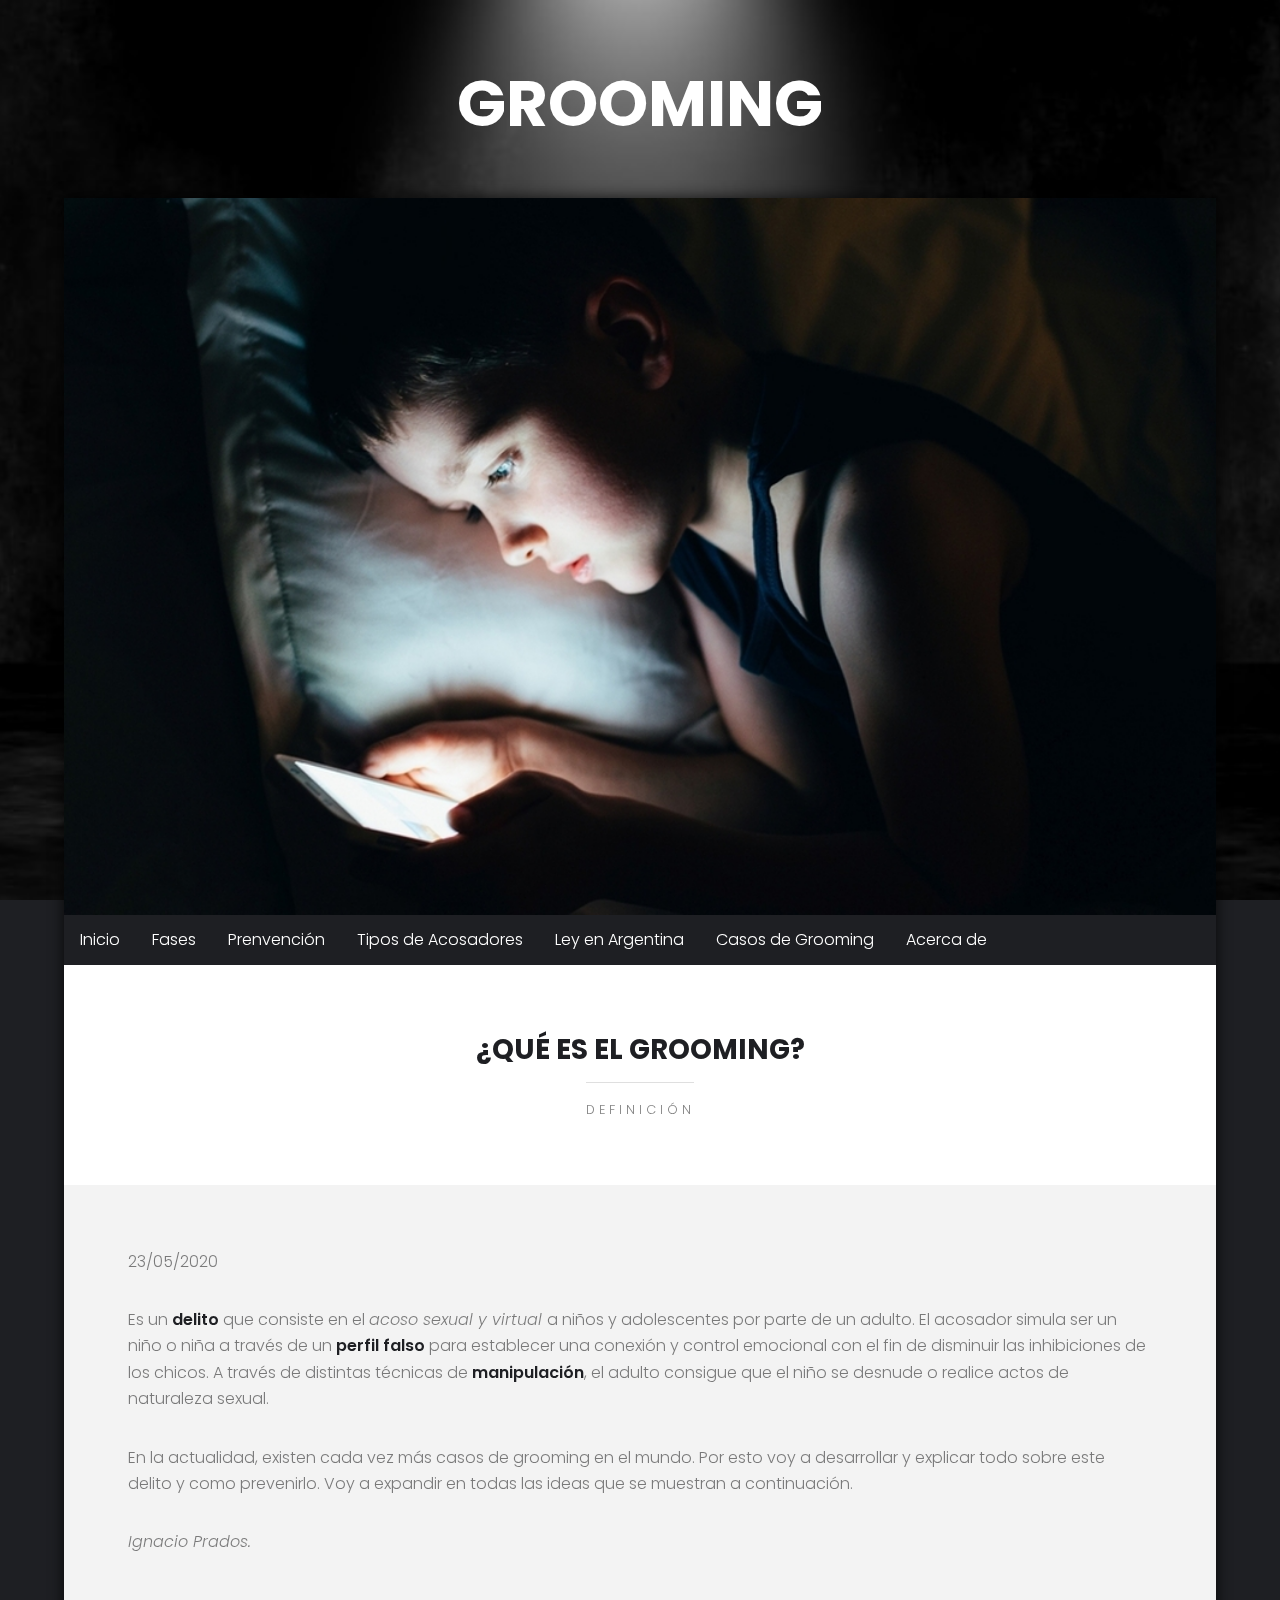
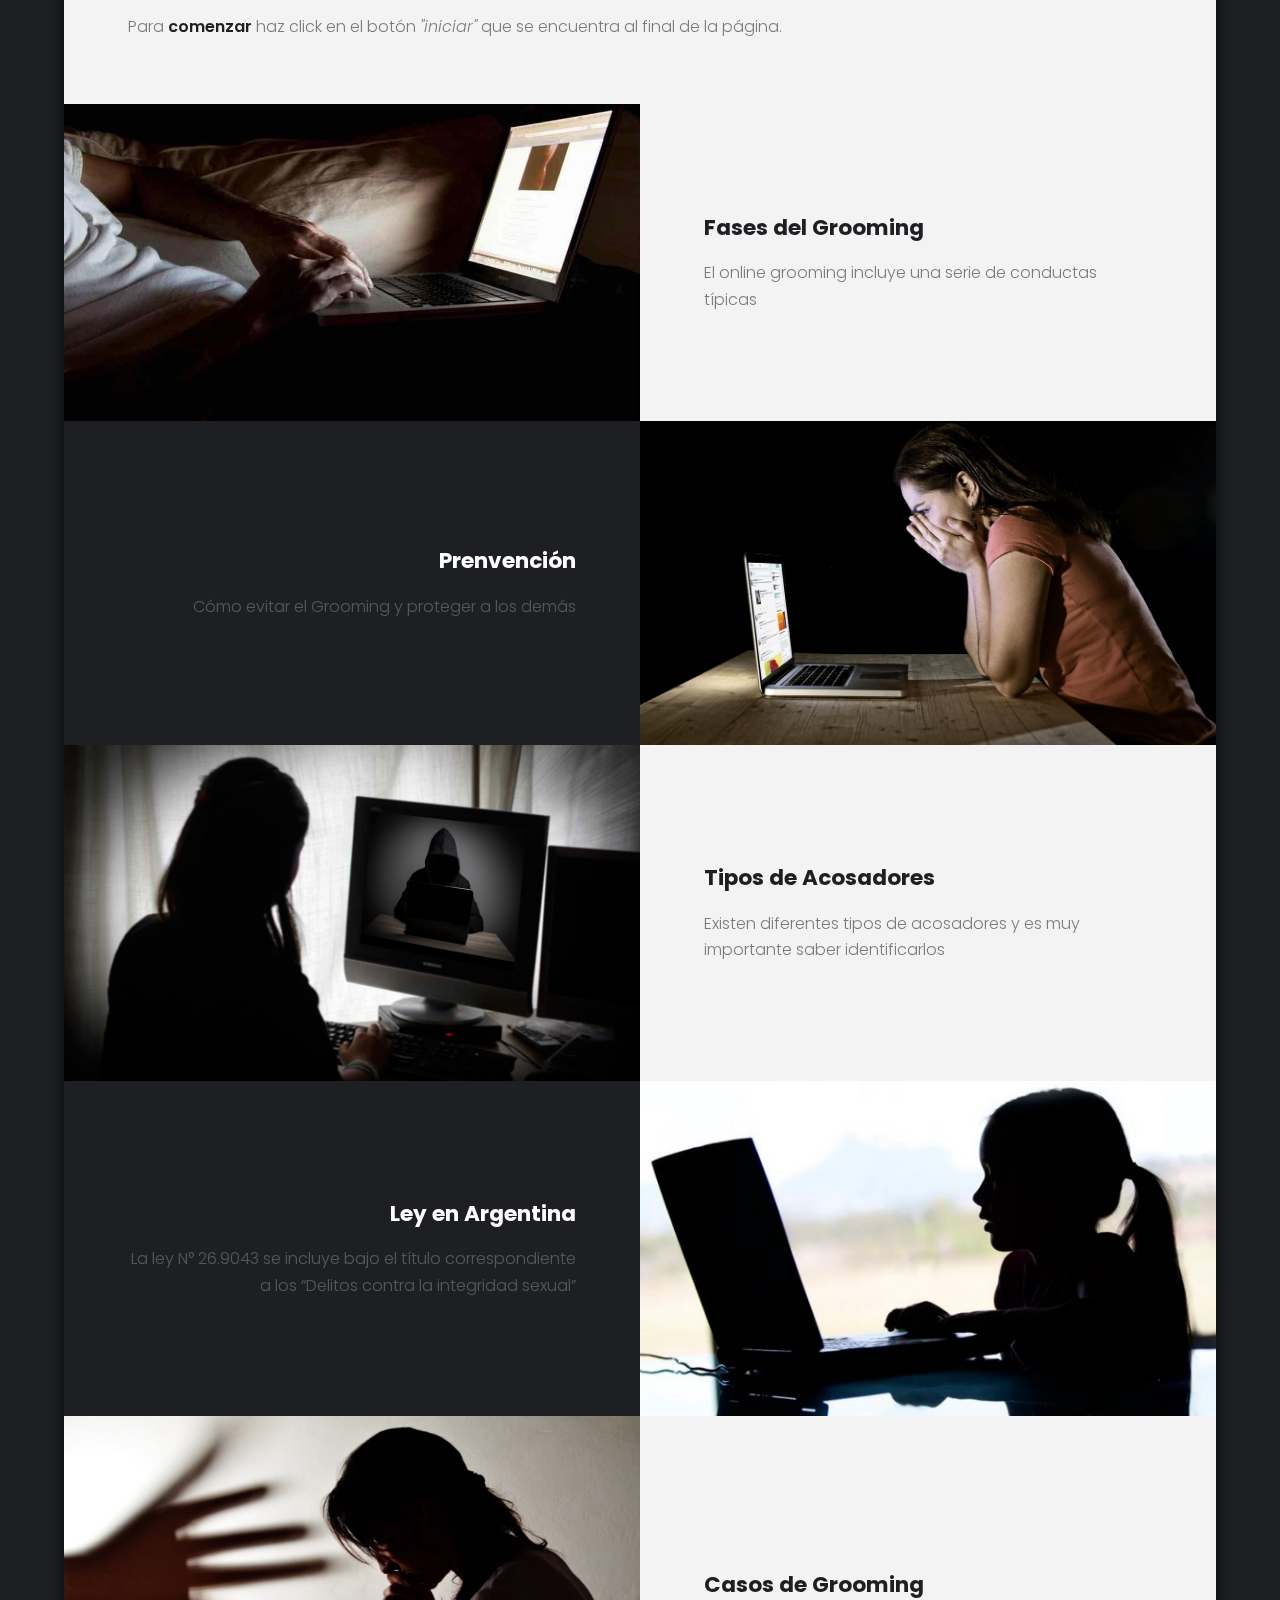
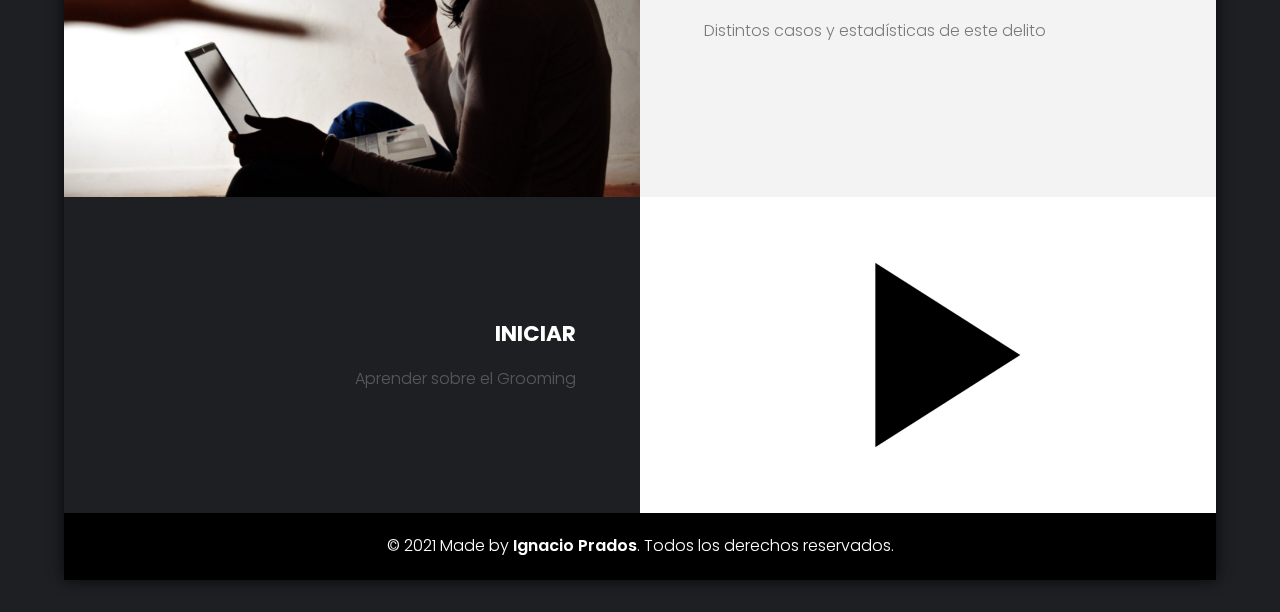
==== index.html @ 8612a730 "Update footer, titles and scrollbar" ====
<!DOCTYPE HTML>

<html>

	<!-- PÁGINA DE IGNACIO PRADOS -->

	<!-- HEAD-->

	<head>

		<title>Grooming</title>

			<meta lang="es"/>
			<meta charset="utf-8" />
			<meta name="Grooming" content="width=device-width, initial-scale=1" />

			<link rel="stylesheet" href="css/main.css" />
			<link  rel="icon"   href="images/favicon.png" type="image/png" />

	</head>

	<!-- BODY -->

	<body>

	<!-- TITULO -->

        <header id="header">

			<div class="logo"><a>GROOMING<span></span></a></div>

		</header>

	<!-- CUERPO-->

			<section id="main">
				<div class="inner">

	<!-- PRINCIPAL -->

					<section id="one" class="wrapper style1">

						<div class="image fit flush">
							<img src="images/pic02.jpg" alt="niño con celular" />
						</div>

	<!-- NAVBAR -->

							<div id="navegador">
       							 <ul>
									<li><a href="index.html">Inicio</a></li>
									<li><a href="paginas/fasesdelgrooming.html">Fases</a></li>
									<li><a href="paginas/prevencion.html">Prenvención</a></li>
									<li><a href="paginas/tiposdeacosadores.html">Tipos de Acosadores</a></li>
									<li><a href="paginas/leyenargentina.html">Ley en Argentina</a></li>
									<li><a href="paginas/casosdegrooming.html">Casos de Grooming</a></li>
									<li><a href="paginas/acercade.html">Acerca de</a></li>
								</ul>
							</div>


	<!-- HEATHER -->

						<header class="special">

							<h2>¿QUÉ ES EL GROOMING?</h2>

								<p>DEFINICIÓN</p>

						</header>

<!-- CONTENIDO -->

						<div class="content">

							<p>23/05/2020</p>

							<p>Es un <b>delito</b> que consiste en el <em>acoso sexual y virtual </em>a niños y adolescentes por parte de un adulto. El acosador simula ser un niño
							o niña a través de un <b>perfil falso</b> para establecer una conexión y control emocional con el fin de disminuir las inhibiciones de los chicos.
							A través de distintas técnicas de <b>manipulación</b>, el adulto consigue que el niño se desnude o realice actos de naturaleza sexual. </p>

							<p>En la actualidad, existen cada vez más casos de grooming en el mundo. Por esto voy a desarrollar y explicar todo sobre este delito y como prevenirlo.
							Voy a expandir en todas las ideas que se muestran a continuación.</p>

							<p><em>Ignacio Prados.</em></p>

							<br>Para <b>comenzar</b> haz click en el botón <em>"iniciar"</em> que se encuentra al final de la página.

						</div>

					</section>

	<!-- ENLACES A LAS OTRAS PÁGINAS -->

					<section id="three" class="wrapper">

						<div class="spotlight">
							<div class="image flush"><img src="images/pic06.jpg" alt="Fases del Grooming" /></div>
								<div class="inner">
									<h3><a href="paginas/fasesdelgrooming.html">Fases del Grooming</a></h3>
										<p>El online grooming incluye una serie de conductas típicas</p>
								</div>
						</div>

						<div class="spotlight alt">
							<div class="image flush"><img src="images/pic07.jpg" alt="Mujer sorprendida" /></div>
								<div  class="inner">
									<h3><a href="paginas/prevencion.html">Prenvención</a></h3>
										<p>Cómo evitar el Grooming y proteger a los demás</p>
								</div>
						</div>

						<div class="spotlight">
							<div class="image flush"><img src="images/pic08.jpg" alt="Computadora peligrosa" /></div>
								<div class="inner">
									<h3><a href="paginas/tiposdeacosadores.html">Tipos de Acosadores</a></h3>
										<p>Existen diferentes tipos de acosadores y es muy importante saber identificarlos</p>
								</div>
						</div>

                        <div class="spotlight alt">
							<div class="image flush"><img src="images/pic09.jpg" alt="niña mirando su computadora" /></div>
								<div  class="inner">
									<h3><a href="paginas/leyenargentina.html">Ley en Argentina</a></h3>
										<p>La ley N° 26.9043 se incluye bajo el título correspondiente a los “Delitos contra la integridad sexual” </p>
								</div>
						</div>

                        	<div class="spotlight">
								<div class="image flush"><img src="images/pic10.jpg" alt="Chica mirando su computadora" /></div>
									<div class="inner">
										<h3><a href="paginas/casosdegrooming.html"”>Casos de Grooming</a></h3>
											<p>Distintos casos y estadísticas de este delito</p>
									</div>
							</div>

                    	<div class="spotlight alt">
							<div class="image flush"><img src="images/pic04.jpg" alt="INICIAR" /></div>
								<div  class="inner">
									<h3><a href="paginas/fasesdelgrooming.html">INICIAR</a></h3>
										<p>Aprender sobre el Grooming </p>
								</div>
						</div>

					</section>

	<!-- FOOTER -->

					<div class="copy" id="copyright">&copy; 2021 Made by <a class="dev" href="https://ignacioprados.vercel.app/" target="_blank">Ignacio Prados</a>. Todos los derechos reservados. <br></div>

	</body>

	<!-- PÁGINA DE IGNACIO PRADOS -->

</html>
---- css/main.css ----
@import url("https://fonts.googleapis.com/css?family=Poppins:300,400,500,600,700");



	html, body, div, span, applet, object, iframe, h1, h2, h3, h4, h5, h6, p, blockquote, pre, a, abbr, acronym, address, big, cite, code, del, dfn, em, img, ins, kbd, q, s, samp, small, strike, strong, sub, sup, tt, var, b, u, i, center, dl, dt, dd, ol, ul, li, fieldset, form, label, legend, table, caption, tbody, tfoot, thead, tr, th, td, article, aside, canvas, details, embed, figure, figcaption, footer, header, hgroup, menu, nav, output, ruby, section, summary, time, mark, audio, video {
		margin: 0;
		padding: 0;
		border: 0;
		font-size: 100%;
		font: inherit;
		vertical-align: baseline;
	}



/*Navegador*/
ul {
    list-style-type: none;
    margin: auto;
    padding: 0;
    overflow: hidden;
	background-color: #1e1f23;
	
}


li a {
    display: block;
    color: white;
    text-align: center;
    padding: 12px 16px;
	text-decoration: none;
	float: left;
	transition: all 0.3s ease;
}

ul a:hover {
    background-color: #111;
}


/* ===== CUSTOM SCROLL BAR =====*/
body::-webkit-scrollbar{
	width: 15px;
	background-color: #3f3f3f;
  }
  
  body::-webkit-scrollbar-thumb{
	background-color: #ffffff;
	border-radius: 3px;
  }
  
  body::-webkit-scrollbar-thumb:hover{
	background-color: #ffffff;
  }
  
  body::-webkit-scrollbar-thumb:active{
	background-color: #ffffff;
  }

  .dev {
	  color: #ffffff;
	  text-decoration: none;
	  font-weight: 600;
	  transition: all 0.3s ease;
  }

  .dev:hover {
	  color: #ffd3b6;
  }


/* ESTILO DE CAJA*/

	*, *:before, *:after {
		-moz-box-sizing: border-box;
		-webkit-box-sizing: border-box;
		box-sizing: border-box;
	}

	@media screen and (max-width: 1280px) {

		.container.\31 25\25 {
			width: 100%;
			max-width: 81.25rem;
			min-width: 65rem;
		}

		.container.\37 5\25 {
			width: 48.75rem;
		}

		.container.\35 0\25 {
			width: 32.5rem;
		}

		.container.\32 5\25 {
			width: 16.25rem;
		}

		.container {
			width: 65rem;
		}

	}

	body {
		background-color: #fff;
		color: rgba(0, 0, 0, 0.5);
	}

	body, input, select, textarea {
		font-family: "Poppins", sans-serif;
		font-weight: 300;
		font-size: 1rem;
		line-height: 1.65;
	}

	a {
		text-decoration: underline;
	}

		a:hover {
			text-decoration: none;
		}

	strong, b {
		font-weight: 600;
	}

	em, i {
		font-style: italic;
	}

	p {
		margin: 0 0 2rem 0;
	}

		p:last-child {
			margin: 0;
		}

		p.special {
			text-transform: uppercase;
			font-size: .75rem;
			font-weight: 300;
			margin: 0 0 .5rem 0;
			padding: 0 0 1rem 0;
			letter-spacing: .25rem;
		}

			p.special:after {
				content: '';
				position: absolute;
				margin: auto;
				right: 0;
				bottom: 0;
				left: 0;
				width: 50%;
				height: 1px;
				background-color: rgba(0, 0, 0, 0.125);
			}

	h1, h2, h3, h4, h5, h6 {
		font-weight: 700;
		line-height: 1.5;
		margin: 0 0 1rem 0;
	}

		h1 a, h2 a, h3 a, h4 a, h5 a, h6 a {
			color: inherit;
			text-decoration: none;
		}

	h2 {
		font-size: 1.75rem;
	}

	h3 {
		font-size: 1.35rem;
	}

	h4 {
		font-size: 1.1rem;
	}

	h5 {
		font-size: 0.9rem;
	}

	h6 {
		font-size: 0.7rem;
	}

	sub {
		font-size: 0.8rem;
		position: relative;
		top: 0.5rem;
	}

	sup {
		font-size: 0.8rem;
		position: relative;
		top: -0.5rem;
	}

	blockquote {
		border-left: solid 4px;
		font-style: italic;
		margin: 0 0 2rem 0;
		padding: 0.5rem 0 0.5rem 2rem;
	}

	code {
		border-radius: 4px;
		border: solid 1px;
		font-family: "Courier New", monospace;
		font-size: 0.9rem;
		margin: 0 0.25rem;
		padding: 0.25rem 0.65rem;
	}

	pre {
		-webkit-overflow-scrolling: touch;
		font-family: "Courier New", monospace;
		font-size: 0.9rem;
		margin: 0 0 2rem 0;
	}

		pre code {
			display: block;
			line-height: 1.75;
			padding: 1rem 1.5rem;
			overflow-x: auto;
		}

	hr {
		border: 0;
		border-bottom: solid 1px;
		margin: 2rem 0;
	}

		hr.major {
			margin: 3rem 0;
		}

	.align-left {
		text-align: left;
	}

	.align-center {
		text-align: center;
	}

	.align-right {
		text-align: right;
	}

	input, select, textarea {
		color: #1e1f23;
	}

	a {
		color: rgb(0, 0, 0);
	}

	strong, b {
		color: #1e1f23;
	}

	h1, h2, h3, h4, h5, h6 {
		color: #1e1f23;
	}

	blockquote {
		border-left-color: rgba(144, 144, 144, 0.25);
	}

	code {
		background: rgba(144, 144, 144, 0.075);
		border-color: rgba(144, 144, 144, 0.25);
	}

	hr {
		border-bottom-color: rgba(144, 144, 144, 0.25);
	}

/* Image */

	.image {
		display: inline-block;
		position: relative;
	}

		.image.flush {
			margin: 0 !important;
		}

		.image img {
			display: block;
		}

		.image.left, .image.right {
			max-width: 50%;
		}

			.image.left img, .image.right img {
				width: 100%;
			}

		.image.left {
			float: left;
			margin: 0 1rem 1rem 0;
			top: 0.25rem;
		}

		.image.right {
			float: right;
			margin: 0 0 1rem 1rem;
			top: 0.25rem;
		}

		.image.fit {
			display: block;
			margin: 0 0 2rem 0;
			width: 100%;
		}

			.image.fit img {
				width: 100%;
			}

		.image.main {
			display: block;
			margin: 0 0 3rem 0;
			width: 100%;
		}

			.image.main img {
				width: 100%;
			}



/*Spotlight */

	.spotlight {
		display: -moz-flex;
		display: -webkit-flex;
		display: -ms-flex;
		display: flex;
		-moz-flex-wrap: wrap;
		-webkit-flex-wrap: wrap;
		-ms-flex-wrap: wrap;
		flex-wrap: wrap;
		-moz-align-items: center;
		-webkit-align-items: center;
		-ms-align-items: center;
		align-items: center;
	}

		.spotlight > * {
			-moz-flex-shrink: 1;
			-webkit-flex-shrink: 1;
			-ms-flex-shrink: 1;
			flex-shrink: 1;
			-moz-flex-grow: 0;
			-webkit-flex-grow: 0;
			-ms-flex-grow: 0;
			flex-grow: 0;
		}

		.spotlight > * {
			width: 50%;
		}

		.spotlight p:last-child {
			margin: 0;
		}

		.spotlight .inner {
			padding: 6rem;
		}

		.spotlight .image {
			margin: 0;
		}

			.spotlight .image img {
				width: 100%;
			}

		.spotlight.alt {
			background: #1e1f23;
			color: rgba(255, 255, 255, 0.25);
			display: -moz-flex;
			display: -webkit-flex;
			display: -ms-flex;
			display: flex;
			-moz-flex-wrap: wrap;
			-webkit-flex-wrap: wrap;
			-ms-flex-wrap: wrap;
			flex-wrap: wrap;
			-moz-align-items: center;
			-webkit-align-items: center;
			-ms-align-items: center;
			align-items: center;
			text-align: right;
		}

			.spotlight.alt > * {
				-moz-flex-shrink: 1;
				-webkit-flex-shrink: 1;
				-ms-flex-shrink: 1;
				flex-shrink: 1;
				-moz-flex-grow: 0;
				-webkit-flex-grow: 0;
				-ms-flex-grow: 0;
				flex-grow: 0;
			}

			.spotlight.alt h3 {
				color: #FFF;
			}

			.spotlight.alt .image {
				-moz-order: 2;
				-webkit-order: 2;
				-ms-order: 2;
				order: 2;
			}

		@media screen and (max-width: 1280px) {

			.spotlight .inner {
				padding: 4rem;
			}

		}

		@media screen and (max-width: 980px) {

			.spotlight {
				display: -moz-flex;
				display: -webkit-flex;
				display: -ms-flex;
				display: flex;
				-moz-flex-wrap: wrap;
				-webkit-flex-wrap: wrap;
				-ms-flex-wrap: wrap;
				flex-wrap: wrap;
				-moz-align-items: center;
				-webkit-align-items: center;
				-ms-align-items: center;
				align-items: center;
				text-align: center;
			}

				.spotlight > * {
					-moz-flex-shrink: 1;
					-webkit-flex-shrink: 1;
					-ms-flex-shrink: 1;
					flex-shrink: 1;
					-moz-flex-grow: 0;
					-webkit-flex-grow: 0;
					-ms-flex-grow: 0;
					flex-grow: 0;
				}

				.spotlight > * {
					width: 100%;
				}

				.spotlight.alt {
					display: -moz-flex;
					display: -webkit-flex;
					display: -ms-flex;
					display: flex;
					-moz-flex-wrap: wrap;
					-webkit-flex-wrap: wrap;
					-ms-flex-wrap: wrap;
					flex-wrap: wrap;
					-moz-align-items: center;
					-webkit-align-items: center;
					-ms-align-items: center;
					align-items: center;
					text-align: center;
				}

					.spotlight.alt > * {
						-moz-flex-shrink: 1;
						-webkit-flex-shrink: 1;
						-ms-flex-shrink: 1;
						flex-shrink: 1;
						-moz-flex-grow: 0;
						-webkit-flex-grow: 0;
						-ms-flex-grow: 0;
						flex-grow: 0;
					}

					.spotlight.alt .image {
						-moz-order: 0;
						-webkit-order: 0;
						-ms-order: 0;
						order: 0;
					}

		}

		@media screen and (max-width: 736px) {

			.spotlight .inner {
				padding: 2rem;
			}

		}

/* Header */

	body {
		background-color: #1e1f23;
		padding-top: 8rem;
	}

		body.is-loading:after {
			visibility: hidden;
			opacity: 0;
		}

		body:after {
			-moz-pointer-events: none;
			-webkit-pointer-events: none;
			-ms-pointer-events: none;
			pointer-events: none;
			-moz-transition: opacity 1.5s ease-in-out, visibility 1.5s;
			-webkit-transition: opacity 1.5s ease-in-out, visibility 1.5s;
			-ms-transition: opacity 1.5s ease-in-out, visibility 1.5s;
			transition: opacity 1.5s ease-in-out, visibility 1.5s;
			content: '';
			background-image: url(..//images/bg.jpg);
			background-attachment: fixed;
			background-position: center;
			background-repeat: no-repeat;
			background-size: cover;
			position: fixed;
			display: block;
			top: 0;
			left: 0;
			height: 100%;
			width: 100%;
			z-index: -1;
			visibility: visible;
			opacity: 1;
		}

			@media screen and (max-width: 980px) {

				body:after {
					background-attachment: scroll;
					background-position: top;
					background-size: 100%;
				}

			}

	#header {
		color: #a6a6a6;
		cursor: default;
		position: relative;
		text-align: center;
		z-index: 10001;
	}

		#header > .logo {
			margin: 0 0 4rem 0;
			padding: 0;
		}

			#header > .logo a {
				font-size: 4rem;
				font-weight: 700;
				color: #FFF;
				text-decoration: none;
				line-height: 1rem;
			}

			#header > .logo span {
				font-weight: 300;
				font-size: 1rem;
				display: block;
				color: rgba(255, 255, 255, 0.65);
			}

	@media screen and (max-width: 1280px) {

		body {
			padding-top: 6rem;
			background-attachment: scroll;
			background-size: auto;
			background-position: top;
		}

	}

	@media screen and (max-width: 736px) {

		#header > .logo {
			margin: 0 0 2rem 0;
		}

			#header > .logo a {
				font-size: 3rem;
			}

	}



/* Main */

	#main > .inner {
		margin: 0 auto;
		width: 80rem;
		max-width: 90%;
		margin-bottom: 2rem;
		background: rgba(255, 255, 255, 0.95);
		-webkit-box-shadow: 0px 0px 15px 0px rgba(0, 0, 0, 0.75);
		-moz-box-shadow: 0px 0px 15px 0px rgba(0, 0, 0, 0.75);
		box-shadow: 0px 0px 15px 0px rgba(0, 0, 0, 0.75);
		border-radius: 4px;
	}

	@media screen and (max-width: 980px) {

		#main .image {
			width: 100%;
			min-width: 100%;
			float: none;
			margin: 0 0 2rem 0;
		}

			#main .image img {
				width: 100%;
			}

	}

	.wrapper > header {
		text-align: center;
		background: #FFF;
		padding: 2rem;
		margin: 0;
	}

		.wrapper > header h2 {
			position: relative;
			padding-bottom: .75rem;
		}

			.wrapper > header h2:after {
				content: '';
				position: absolute;
				margin: auto;
				right: 0;
				bottom: 0;
				left: 0;
				width: 10%;
				height: 1px;
				background-color: rgba(0, 0, 0, 0.125);
			}

		.wrapper > header p {
			text-transform: uppercase;
			font-weight: 300;
			font-size: .8rem;
			letter-spacing: .25rem;
			margin: 0;
		}

		.wrapper > header.special {
			padding: 4rem 2rem;
		}

			@media screen and (max-width: 980px) {

				.wrapper > header.special {
					padding: 3rem 2rem;
				}

			}

		@media screen and (max-width: 736px) {

			.wrapper > header {
				padding: 1.5rem;
			}

				.wrapper > header h2 {
					font-size: 1.5rem;
				}

					.wrapper > header h2:after {
						width: 50%;
					}

		}

	.wrapper.style1 .content {
		padding: 6rem;
	}

		@media screen and (max-width: 1280px) {

			.wrapper.style1 .content {
				padding: 4rem;
			}

		}

		@media screen and (max-width: 736px) {

			.wrapper.style1 .content {
				padding: 2rem;
			}

		}

	.wrapper.style2 {
		background: #1e1f23;
		padding: 6rem;
	}

		.wrapper.style2 header {
			background: #121315;
			border-radius: 4px 4px 0 0;
		}

			.wrapper.style2 header h2 {
				color: #FFF;
			}

				.wrapper.style2 header h2:after {
					background-color: rgba(255, 255, 255, 0.125);
				}

			.wrapper.style2 header p {
				color: rgba(255, 255, 255, 0.25);
			}

		@media screen and (max-width: 1280px) {

			.wrapper.style2 {
				padding: 4rem;
			}

		}

		@media screen and (max-width: 736px) {

			.wrapper.style2 {
				padding: 2rem;
			}

		}

div .video{
	text-align: center;
}

	.copy {
		color: rgb(255, 255, 255);
		text-align: center;
		padding: 20px;
		background-color: black;

	}
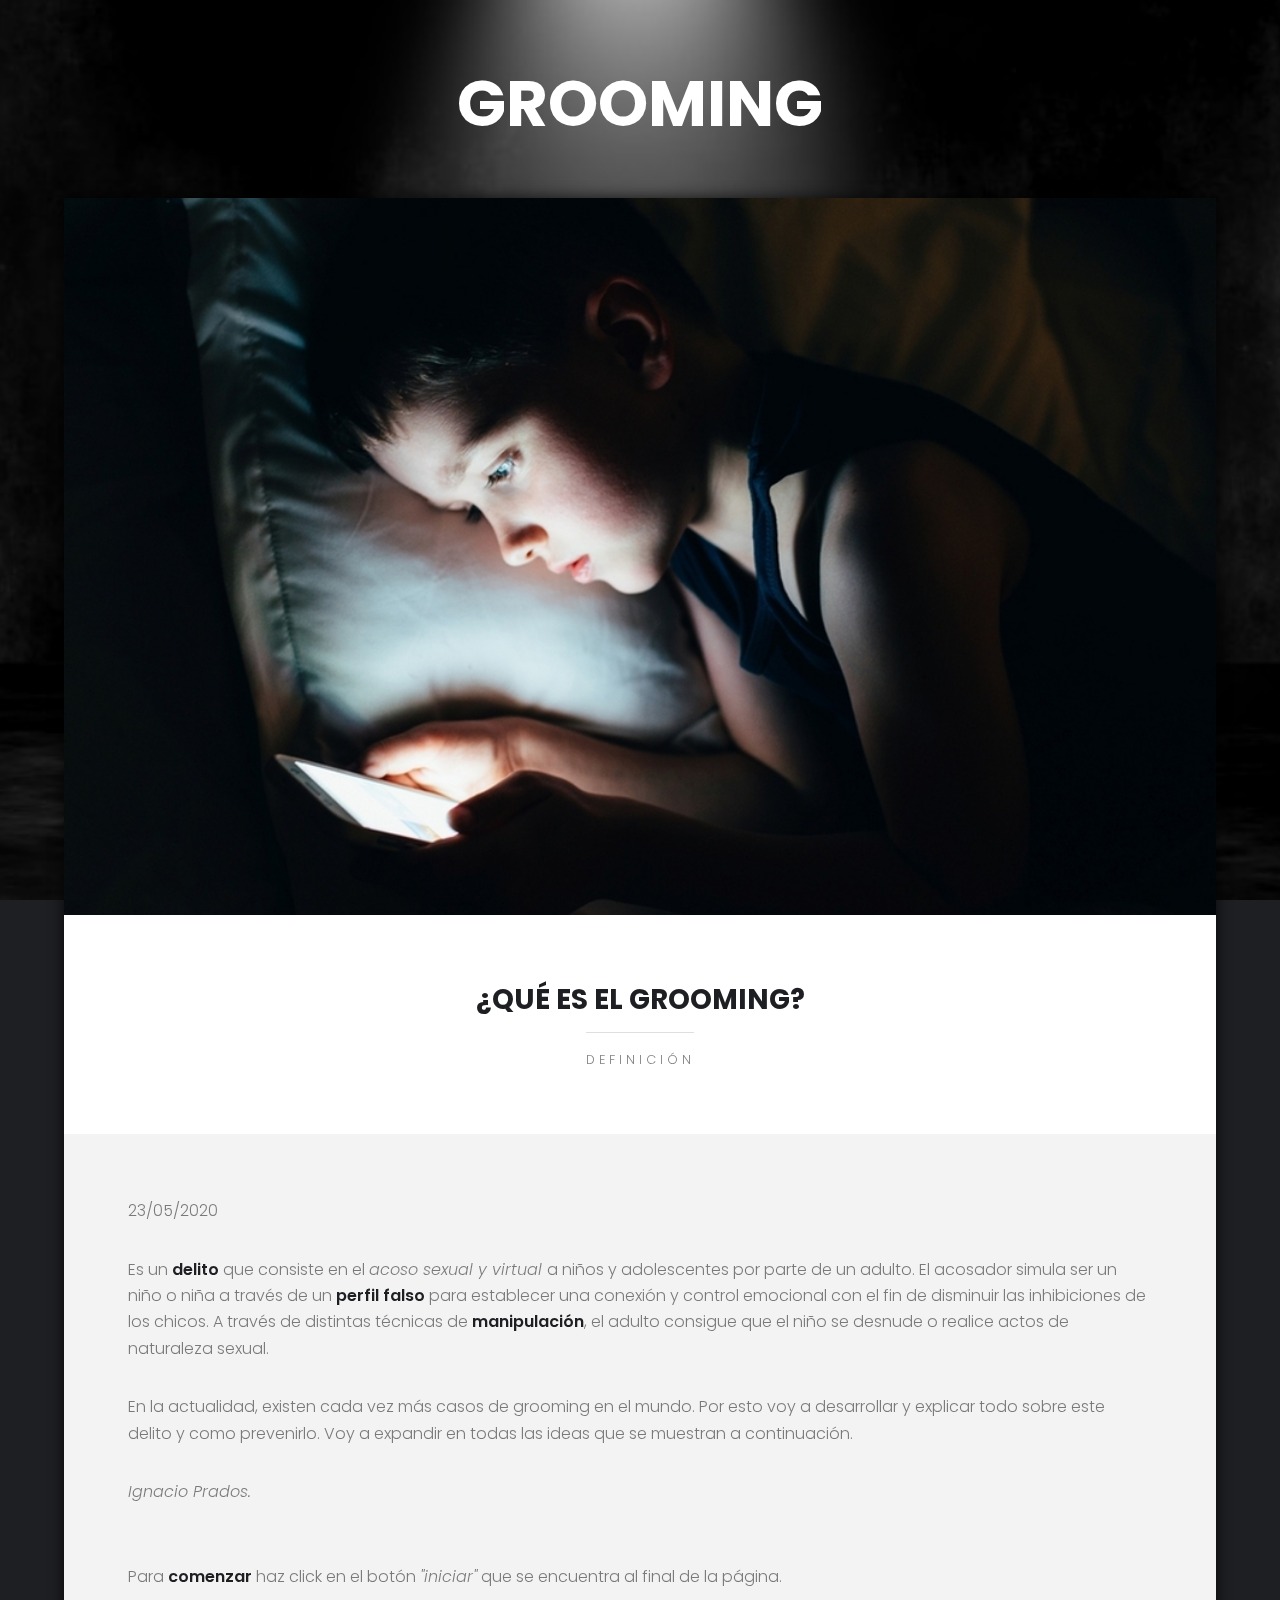
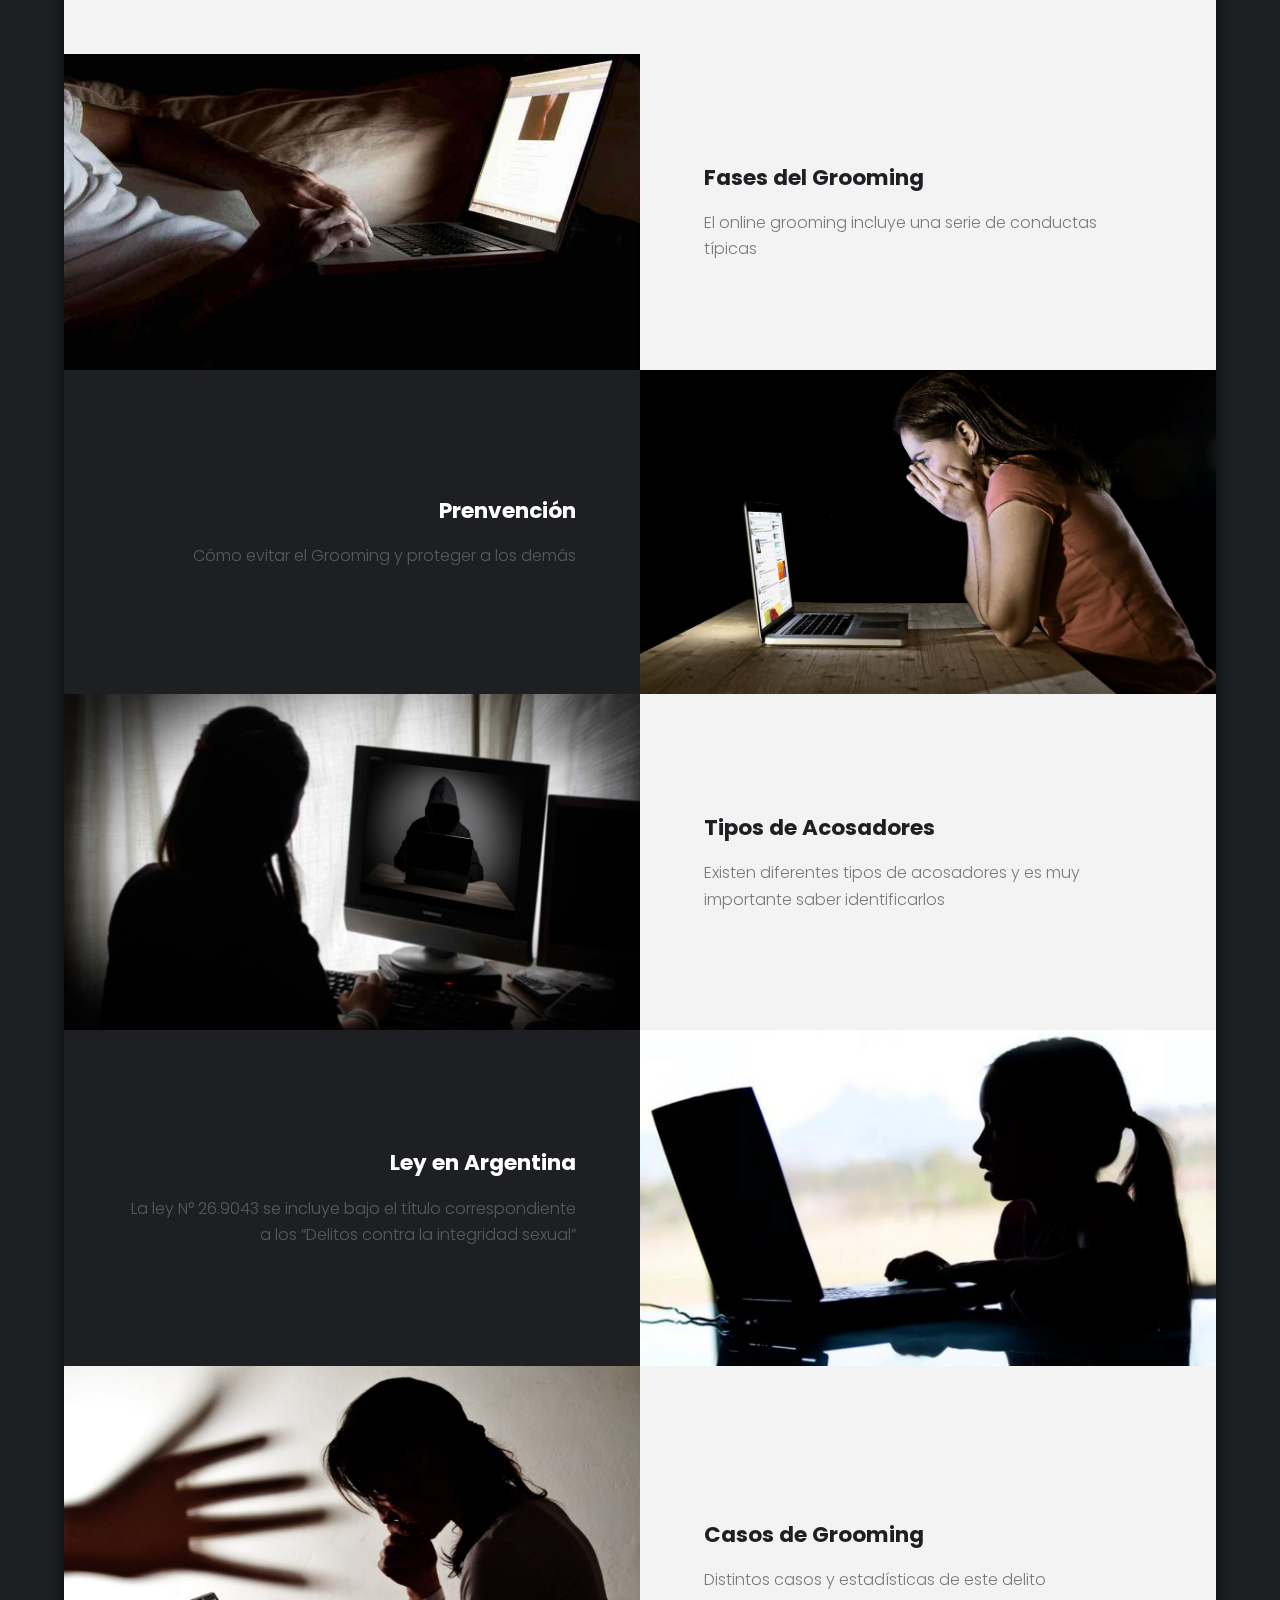
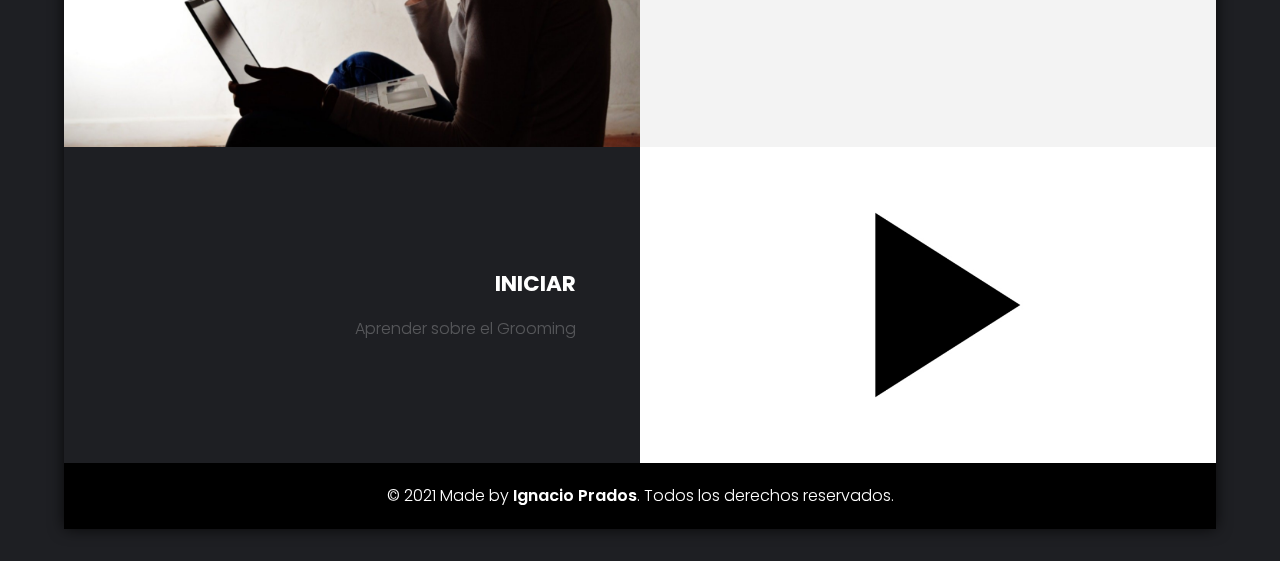
==== commit b8cb9a79: "Delete Nav Bar & Update NEXT-PREV PAGE" ====
--- a/index.html
+++ b/index.html
@@ -44,19 +44,7 @@
 							<img src="images/pic02.jpg" alt="niño con celular" />
 						</div>
 
-	<!-- NAVBAR -->
 
-							<div id="navegador">
-       							 <ul>
-									<li><a href="index.html">Inicio</a></li>
-									<li><a href="paginas/fasesdelgrooming.html">Fases</a></li>
-									<li><a href="paginas/prevencion.html">Prenvención</a></li>
-									<li><a href="paginas/tiposdeacosadores.html">Tipos de Acosadores</a></li>
-									<li><a href="paginas/leyenargentina.html">Ley en Argentina</a></li>
-									<li><a href="paginas/casosdegrooming.html">Casos de Grooming</a></li>
-									<li><a href="paginas/acercade.html">Acerca de</a></li>
-								</ul>
-							</div>
 
 
 	<!-- HEATHER -->
@@ -93,54 +81,59 @@
 	<!-- ENLACES A LAS OTRAS PÁGINAS -->
 
 					<section id="three" class="wrapper">
-
+						<a class="btns" href="paginas/fasesdelgrooming.html">
 						<div class="spotlight">
 							<div class="image flush"><img src="images/pic06.jpg" alt="Fases del Grooming" /></div>
 								<div class="inner">
-									<h3><a href="paginas/fasesdelgrooming.html">Fases del Grooming</a></h3>
+									<h3>Fases del Grooming</h3>
 										<p>El online grooming incluye una serie de conductas típicas</p>
 								</div>
-						</div>
+						</div></a>
 
+						<a class="btns" href="paginas/prevencion.html">
 						<div class="spotlight alt">
 							<div class="image flush"><img src="images/pic07.jpg" alt="Mujer sorprendida" /></div>
 								<div  class="inner">
-									<h3><a href="paginas/prevencion.html">Prenvención</a></h3>
+									<h3>Prenvención</h3>
 										<p>Cómo evitar el Grooming y proteger a los demás</p>
 								</div>
-						</div>
+						</div></a>
 
+						<a class="btns" href="paginas/tiposdeacosadores.html">
 						<div class="spotlight">
 							<div class="image flush"><img src="images/pic08.jpg" alt="Computadora peligrosa" /></div>
 								<div class="inner">
-									<h3><a href="paginas/tiposdeacosadores.html">Tipos de Acosadores</a></h3>
+									<h3>Tipos de Acosadores</h3>
 										<p>Existen diferentes tipos de acosadores y es muy importante saber identificarlos</p>
 								</div>
-						</div>
+						</div></a>
 
+						<a class="btns" href="paginas/leyenargentina.html">
                         <div class="spotlight alt">
 							<div class="image flush"><img src="images/pic09.jpg" alt="niña mirando su computadora" /></div>
 								<div  class="inner">
-									<h3><a href="paginas/leyenargentina.html">Ley en Argentina</a></h3>
+									<h3>Ley en Argentina</h3>
 										<p>La ley N° 26.9043 se incluye bajo el título correspondiente a los “Delitos contra la integridad sexual” </p>
 								</div>
-						</div>
+						</div></a>
 
-                        	<div class="spotlight">
-								<div class="image flush"><img src="images/pic10.jpg" alt="Chica mirando su computadora" /></div>
-									<div class="inner">
-										<h3><a href="paginas/casosdegrooming.html"”>Casos de Grooming</a></h3>
-											<p>Distintos casos y estadísticas de este delito</p>
-									</div>
-							</div>
+						<a class="btns" href="paginas/casosdegrooming.html">
+						<div class="spotlight">
+							<div class="image flush"><img src="images/pic10.jpg" alt="Chica mirando su computadora" /></div>
+								<div class="inner">
+									<h3>Casos de Grooming</h3>
+										<p>Distintos casos y estadísticas de este delito</p>
+								</div>
+						</div></a>
 
+						<a class="btns" href="paginas/fasesdelgrooming.html">
                     	<div class="spotlight alt">
 							<div class="image flush"><img src="images/pic04.jpg" alt="INICIAR" /></div>
 								<div  class="inner">
-									<h3><a href="paginas/fasesdelgrooming.html">INICIAR</a></h3>
+									<h3>INICIAR</h3>
 										<p>Aprender sobre el Grooming </p>
 								</div>
-						</div>
+						</div></a>
 
 					</section>
 
--- a/css/main.css
+++ b/css/main.css
@@ -67,7 +67,7 @@
   }
 
   .dev:hover {
-	  color: #ffd3b6;
+	  color: #daa97c;
   }
 
 
@@ -118,7 +118,8 @@
 	}
 
 	a {
-		text-decoration: underline;
+		text-decoration: none;
+		color: #000;
 	}
 
 		a:hover {
@@ -261,9 +262,7 @@
 		color: #1e1f23;
 	}
 
-	a {
-		color: rgb(0, 0, 0);
-	}
+
 
 	strong, b {
 		color: #1e1f23;
@@ -345,6 +344,9 @@
 
 /*Spotlight */
 
+	a .spotlight {
+		color: rgba(0, 0, 0, 0.5);
+	}
 	.spotlight {
 		display: -moz-flex;
 		display: -webkit-flex;
@@ -360,6 +362,17 @@
 		align-items: center;
 	}
 
+	.btns .spotlight{
+		transition: all .4s ease;
+		border: none;
+		
+
+	}
+	.btns .spotlight:hover{
+		border-bottom: #808080 10px solid;
+		
+	}
+
 		.spotlight > * {
 			-moz-flex-shrink: 1;
 			-webkit-flex-shrink: 1;
@@ -393,7 +406,7 @@
 
 		.spotlight.alt {
 			background: #1e1f23;
-			color: rgba(255, 255, 255, 0.25);
+			color: rgba(255, 255, 255, 0.25) !important;
 			display: -moz-flex;
 			display: -webkit-flex;
 			display: -ms-flex;
